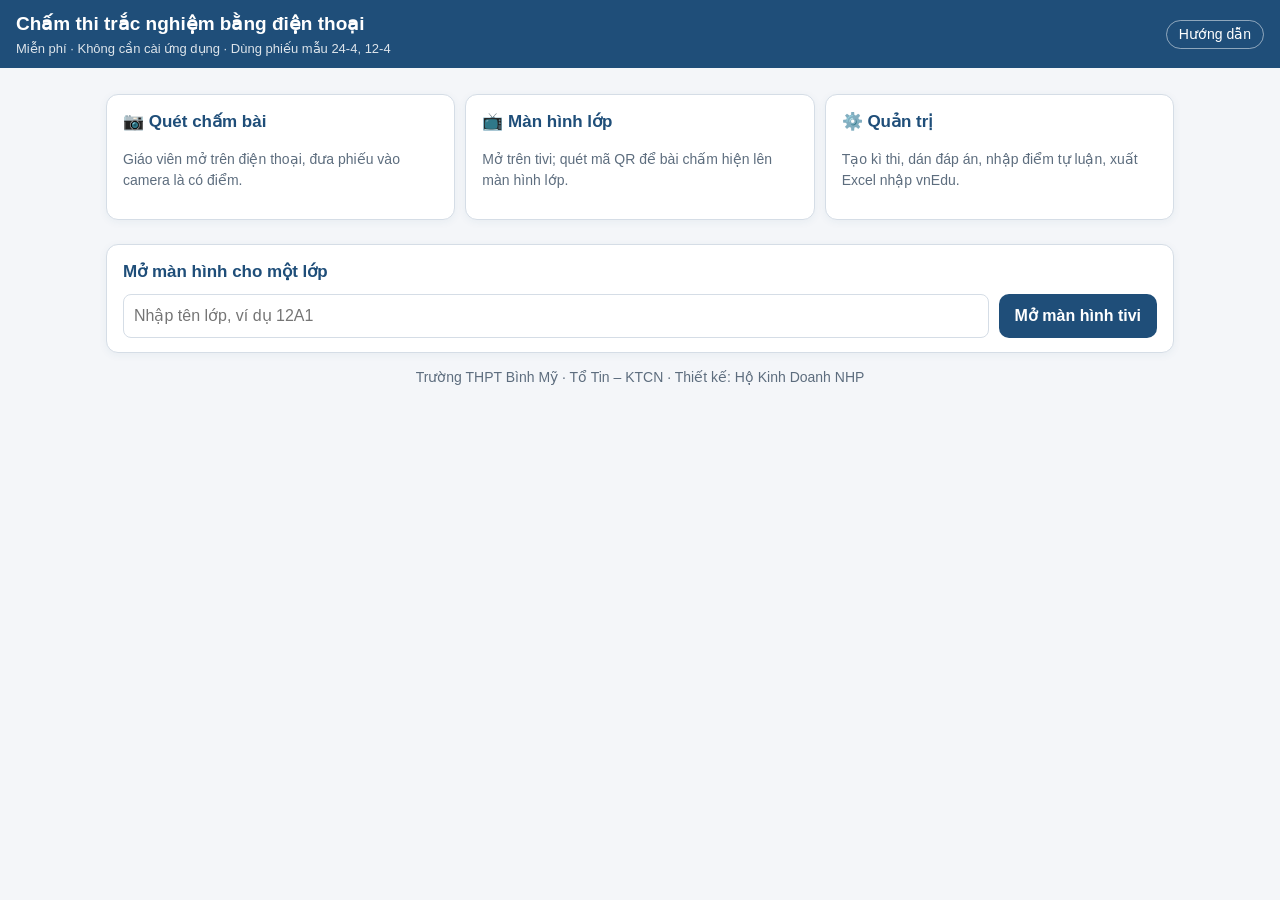
==== index.html @ 6ef76874 "Add files via upload" ====
<!doctype html>
<html lang="vi">
<head>
<meta charset="utf-8">
<meta name="viewport" content="width=device-width, initial-scale=1">
<title>Chấm thi trắc nghiệm</title>
<link rel="stylesheet" href="assets/style.css">
</head>
<body>
<header class="top">
  <div><h1>Chấm thi trắc nghiệm bằng điện thoại</h1><div class="sub">Miễn phí · Không cần cài ứng dụng · Dùng phiếu mẫu 24-4, 12-4</div></div>
  <nav><a href="huong-dan.html">Hướng dẫn</a></nav>
</header>
<main>
  <div class="row">
    <a class="card" href="quet.html" style="text-decoration:none;color:inherit"><h2>📷 Quét chấm bài</h2><p class="muted">Giáo viên mở trên điện thoại, đưa phiếu vào camera là có điểm.</p></a>
    <a class="card" href="tv.html" id="lnkTV" style="text-decoration:none;color:inherit"><h2>📺 Màn hình lớp</h2><p class="muted">Mở trên tivi; quét mã QR để bài chấm hiện lên màn hình lớp.</p></a>
    <a class="card" href="quantri.html" style="text-decoration:none;color:inherit"><h2>⚙️ Quản trị</h2><p class="muted">Tạo kì thi, dán đáp án, nhập điểm tự luận, xuất Excel nhập vnEdu.</p></a>
  </div>
  <section class="card">
    <h2>Mở màn hình cho một lớp</h2>
    <div class="row"><div><input id="lop" placeholder="Nhập tên lớp, ví dụ 12A1"></div><div style="flex:0 0 auto"><button onclick="location.href='tv.html?lop='+encodeURIComponent(document.getElementById('lop').value)">Mở màn hình tivi</button></div></div>
  </section>
  <p class="muted" style="text-align:center">Trường THPT Bình Mỹ · Tổ Tin – KTCN · Thiết kế: Hộ Kinh Doanh NHP</p>
</main>
</body>
</html>
---- assets/style.css ----
:root{--xanh:#1f4e79;--xanh-nhat:#e8f1fb;--do:#c0392b;--luc:#1e8449;--vang:#b7950b;--nen:#f4f6f9;--chu:#1d2733;--phu:#5d6d7e;--vien:#d5dde6}
*{box-sizing:border-box}
html,body{margin:0;background:var(--nen);color:var(--chu);font-family:"Segoe UI",Roboto,Arial,sans-serif;font-size:16px;line-height:1.5}
a{color:var(--xanh)}
header.top{background:var(--xanh);color:#fff;padding:10px 16px;display:flex;align-items:center;gap:12px;flex-wrap:wrap}
header.top h1{font-size:19px;margin:0;font-weight:700}
header.top .sub{font-size:13px;opacity:.85}
header.top nav{margin-left:auto;display:flex;gap:6px;flex-wrap:wrap}
header.top nav a{color:#fff;text-decoration:none;border:1px solid rgba(255,255,255,.5);border-radius:999px;padding:3px 12px;font-size:14px}
main{max-width:1100px;margin:0 auto;padding:14px 16px 40px}
.card{background:#fff;border:1px solid var(--vien);border-radius:12px;padding:14px 16px;margin:12px 0;box-shadow:0 2px 8px rgba(31,78,121,.06)}
.card h2{font-size:17px;margin:0 0 10px;color:var(--xanh)}
label{display:block;font-size:14px;color:var(--phu);margin:8px 0 3px}
input,select,textarea{width:100%;font:inherit;padding:9px 10px;border:1px solid var(--vien);border-radius:8px;background:#fff}
textarea{min-height:120px;font-family:Consolas,monospace;font-size:13px}
.row{display:flex;gap:10px;flex-wrap:wrap}.row>*{flex:1 1 160px}
button,.btn{font:inherit;border:0;border-radius:10px;padding:10px 16px;background:var(--xanh);color:#fff;cursor:pointer;font-weight:600;text-decoration:none;display:inline-block}
button.phu,.btn.phu{background:#fff;color:var(--xanh);border:1px solid var(--xanh)}
button.do{background:var(--do)}button.luc{background:var(--luc)}
button:disabled{opacity:.5;cursor:default}
.muted{color:var(--phu);font-size:14px}
table{border-collapse:collapse;width:100%;background:#fff;font-size:14px}
th,td{border:1px solid var(--vien);padding:6px 8px;text-align:center}
th{background:var(--xanh-nhat)}
.tag{display:inline-block;border-radius:999px;padding:1px 9px;font-size:13px;font-weight:600}
.tag.ok{background:#e4f4ea;color:var(--luc)}.tag.loi{background:#fdecea;color:var(--do)}.tag.canh{background:#fff4d6;color:#8a6d00}
#toast{position:fixed;left:50%;bottom:24px;transform:translateX(-50%) translateY(30px);opacity:0;transition:.25s;background:#1d2733;color:#fff;padding:10px 18px;border-radius:999px;z-index:99;max-width:92vw;text-align:center}
#toast.show{opacity:1;transform:translateX(-50%)}#toast.loi{background:var(--do)}#toast.ok{background:var(--luc)}
/* trang quét */
.cam{position:relative;background:#000;border-radius:12px;overflow:hidden;aspect-ratio:3/4;max-height:70vh;margin:0 auto}
.cam video,.cam canvas{position:absolute;inset:0;width:100%;height:100%;object-fit:cover}
.cam .hint{position:absolute;left:0;right:0;bottom:0;background:rgba(0,0,0,.55);color:#fff;text-align:center;padding:8px;font-size:15px}
.cam .khung{position:absolute;inset:6%;border:3px dashed rgba(255,255,255,.6);border-radius:10px;pointer-events:none}
.cam.thay .khung{border-color:#2ecc71;border-style:solid}
.ketqua img{max-width:100%;border-radius:8px;border:1px solid var(--vien)}
.diem{font-size:44px;font-weight:800;color:var(--xanh);line-height:1}
.luoi{display:grid;grid-template-columns:repeat(auto-fill,minmax(54px,1fr));gap:4px;margin-top:8px}
.o{border-radius:6px;padding:3px 0;text-align:center;font-size:13px;font-weight:600}
.o.d{background:#e4f4ea;color:var(--luc)}.o.s{background:#fdecea;color:var(--do)}.o.t{background:#f2f3f4;color:var(--phu)}
/* tivi */
body.tv{background:#0f2238;color:#fff}
.tvwrap{display:grid;grid-template-columns:2fr 1fr;gap:18px;padding:18px;height:100vh}
.tvmain{background:#fff;color:var(--chu);border-radius:16px;padding:16px;display:flex;flex-direction:column;overflow:hidden}
.tvmain img{max-height:62vh;object-fit:contain;border-radius:10px;background:#f2f3f4}
.tvside{display:flex;flex-direction:column;gap:12px;overflow:auto}
.qr{background:#fff;border-radius:16px;padding:14px;text-align:center;color:var(--chu)}
.qr #qrc{display:inline-block}
.lich{background:rgba(255,255,255,.08);border-radius:12px;padding:10px 12px}
.lich div{display:flex;justify-content:space-between;border-bottom:1px solid rgba(255,255,255,.12);padding:5px 0}
@media (max-width:800px){.tvwrap{grid-template-columns:1fr;height:auto}}
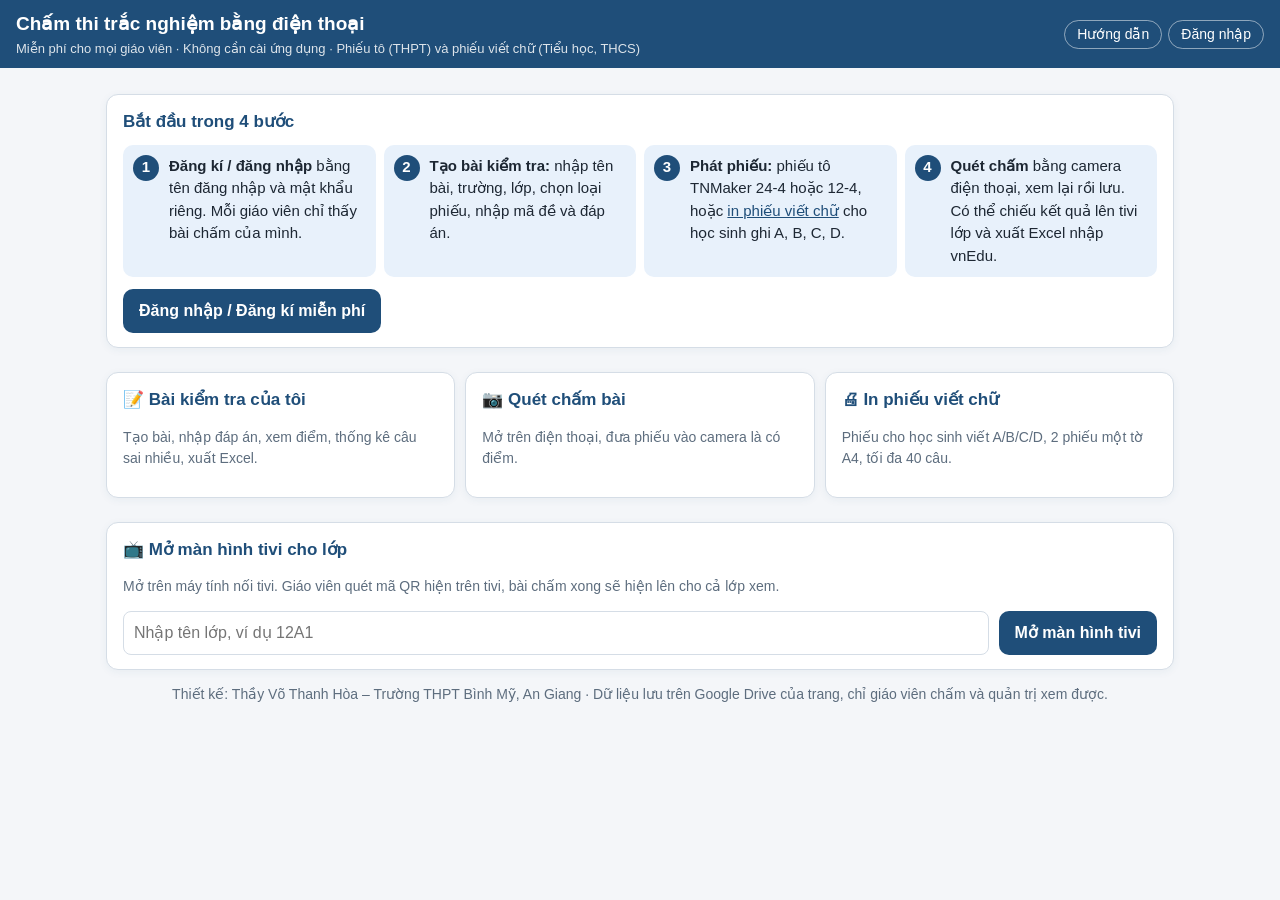
==== commit adb76e8b: "Add files via upload" ====
--- a/index.html
+++ b/index.html
@@ -8,20 +8,39 @@
 </head>
 <body>
 <header class="top">
-  <div><h1>Chấm thi trắc nghiệm bằng điện thoại</h1><div class="sub">Miễn phí · Không cần cài ứng dụng · Dùng phiếu mẫu 24-4, 12-4</div></div>
+  <div><h1>Chấm thi trắc nghiệm bằng điện thoại</h1><div class="sub">Miễn phí cho mọi giáo viên · Không cần cài ứng dụng · Phiếu tô (THPT) và phiếu viết chữ (Tiểu học, THCS)</div></div>
   <nav><a href="huong-dan.html">Hướng dẫn</a></nav>
 </header>
 <main>
+  <section class="card">
+    <h2>Bắt đầu trong 4 bước</h2>
+    <ol class="buoc">
+      <li><b>Đăng kí / đăng nhập</b> bằng tên đăng nhập và mật khẩu riêng. Mỗi giáo viên chỉ thấy bài chấm của mình.</li>
+      <li><b>Tạo bài kiểm tra:</b> nhập tên bài, trường, lớp, chọn loại phiếu, nhập mã đề và đáp án.</li>
+      <li><b>Phát phiếu:</b> phiếu tô TNMaker 24-4 hoặc 12-4, hoặc <a href="phieu.html">in phiếu viết chữ</a> cho học sinh ghi A, B, C, D.</li>
+      <li><b>Quét chấm</b> bằng camera điện thoại, xem lại rồi lưu. Có thể chiếu kết quả lên tivi lớp và xuất Excel nhập vnEdu.</li>
+    </ol>
+    <p id="chao" style="margin:12px 0 0"></p>
+  </section>
   <div class="row">
-    <a class="card" href="quet.html" style="text-decoration:none;color:inherit"><h2>📷 Quét chấm bài</h2><p class="muted">Giáo viên mở trên điện thoại, đưa phiếu vào camera là có điểm.</p></a>
-    <a class="card" href="tv.html" id="lnkTV" style="text-decoration:none;color:inherit"><h2>📺 Màn hình lớp</h2><p class="muted">Mở trên tivi; quét mã QR để bài chấm hiện lên màn hình lớp.</p></a>
-    <a class="card" href="quantri.html" style="text-decoration:none;color:inherit"><h2>⚙️ Quản trị</h2><p class="muted">Tạo kì thi, dán đáp án, nhập điểm tự luận, xuất Excel nhập vnEdu.</p></a>
+    <a class="card" href="kithi.html" style="text-decoration:none;color:inherit"><h2>📝 Bài kiểm tra của tôi</h2><p class="muted">Tạo bài, nhập đáp án, xem điểm, thống kê câu sai nhiều, xuất Excel.</p></a>
+    <a class="card" href="quet.html" style="text-decoration:none;color:inherit"><h2>📷 Quét chấm bài</h2><p class="muted">Mở trên điện thoại, đưa phiếu vào camera là có điểm.</p></a>
+    <a class="card" href="phieu.html" style="text-decoration:none;color:inherit"><h2>🖨 In phiếu viết chữ</h2><p class="muted">Phiếu cho học sinh viết A/B/C/D, 2 phiếu một tờ A4, tối đa 40 câu.</p></a>
   </div>
   <section class="card">
-    <h2>Mở màn hình cho một lớp</h2>
-    <div class="row"><div><input id="lop" placeholder="Nhập tên lớp, ví dụ 12A1"></div><div style="flex:0 0 auto"><button onclick="location.href='tv.html?lop='+encodeURIComponent(document.getElementById('lop').value)">Mở màn hình tivi</button></div></div>
+    <h2>📺 Mở màn hình tivi cho lớp</h2>
+    <p class="muted">Mở trên máy tính nối tivi. Giáo viên quét mã QR hiện trên tivi, bài chấm xong sẽ hiện lên cho cả lớp xem.</p>
+    <div class="row"><div><input id="lop" placeholder="Nhập tên lớp, ví dụ 12A1"></div><div style="flex:0 0 auto"><button onclick="location.href='tv.html?lop='+encodeURIComponent(document.getElementById('lop').value.trim())">Mở màn hình tivi</button></div></div>
   </section>
-  <p class="muted" style="text-align:center">Trường THPT Bình Mỹ · Tổ Tin – KTCN · Thiết kế: Hộ Kinh Doanh NHP</p>
+  <p class="muted" style="text-align:center">Thiết kế: Thầy Võ Thanh Hòa – Trường THPT Bình Mỹ, An Giang · Dữ liệu lưu trên Google Drive của trang, chỉ giáo viên chấm và quản trị xem được.</p>
 </main>
+<script src="assets/config.js"></script>
+<script src="assets/app.js"></script>
+<script>
+const u = CT.toi();
+document.getElementById("chao").innerHTML = u
+  ? `Xin chào <b>${CT.esc(u.hoTen)}</b>. <a class="btn" href="kithi.html">Vào trang bài kiểm tra</a>`
+  : `<a class="btn" href="taikhoan.html">Đăng nhập / Đăng kí miễn phí</a>`;
+</script>
 </body>
 </html>
--- a/assets/style.css
+++ b/assets/style.css
@@ -1,4 +1,5 @@
 :root{--xanh:#1f4e79;--xanh-nhat:#e8f1fb;--do:#c0392b;--luc:#1e8449;--vang:#b7950b;--nen:#f4f6f9;--chu:#1d2733;--phu:#5d6d7e;--vien:#d5dde6}
+[hidden]{display:none!important}
 *{box-sizing:border-box}
 html,body{margin:0;background:var(--nen);color:var(--chu);font-family:"Segoe UI",Roboto,Arial,sans-serif;font-size:16px;line-height:1.5}
 a{color:var(--xanh)}
@@ -48,3 +49,21 @@
 .lich{background:rgba(255,255,255,.08);border-radius:12px;padding:10px 12px}
 .lich div{display:flex;justify-content:space-between;border-bottom:1px solid rgba(255,255,255,.12);padding:5px 0}
 @media (max-width:800px){.tvwrap{grid-template-columns:1fr;height:auto}}
+/* thẻ chọn, hộp thoại, hướng dẫn nhanh */
+.tabs{display:flex;gap:6px;margin-bottom:10px;flex-wrap:wrap}
+.tab{background:#fff;color:var(--xanh);border:1px solid var(--vien);border-radius:999px;padding:7px 14px}
+.tab.on{background:var(--xanh);color:#fff;border-color:var(--xanh)}
+.buoc{counter-reset:b;list-style:none;padding:0;margin:0;display:grid;gap:8px;grid-template-columns:repeat(auto-fit,minmax(210px,1fr))}
+.buoc li{counter-increment:b;background:var(--xanh-nhat);border-radius:10px;padding:10px 12px 10px 46px;position:relative;font-size:15px}
+.buoc li::before{content:counter(b);position:absolute;left:10px;top:10px;width:26px;height:26px;border-radius:50%;background:var(--xanh);color:#fff;font-weight:700;display:grid;place-items:center}
+.hop{position:fixed;inset:0;background:rgba(0,0,0,.6);display:flex;align-items:center;justify-content:center;z-index:50;padding:16px}
+.hop>div{background:#fff;border-radius:12px;max-width:min(96vw,900px);max-height:92vh;overflow:auto;padding:12px}
+.hop img{max-width:100%;display:block}
+td .nho{padding:4px 9px;font-size:13px;border-radius:7px}
+.vtluoi{display:grid;grid-template-columns:repeat(auto-fill,minmax(232px,1fr));gap:6px;margin-top:8px}
+.vto{border:1px solid var(--vien);border-radius:8px;padding:5px;display:flex;align-items:center;gap:6px;background:#fff;min-width:0}
+.vto.can{border-color:#e0b000;background:#fff8e1}.vto.d{border-color:#9bd3ae;background:#effaf2}.vto.s{border-color:#f0a9a0;background:#fdf0ee}
+.vto canvas{width:60px;height:38px;border-radius:4px;background:#f6f6f6;flex:0 0 auto}
+.vto b{min-width:22px}
+.vto .chon{display:flex;gap:2px}.vto .chon button{padding:5px 9px;min-width:30px;font-size:13px;border-radius:6px;background:#fff;color:var(--chu);border:1px solid var(--vien)}
+.vto .chon button.on{background:var(--xanh);color:#fff;border-color:var(--xanh)}
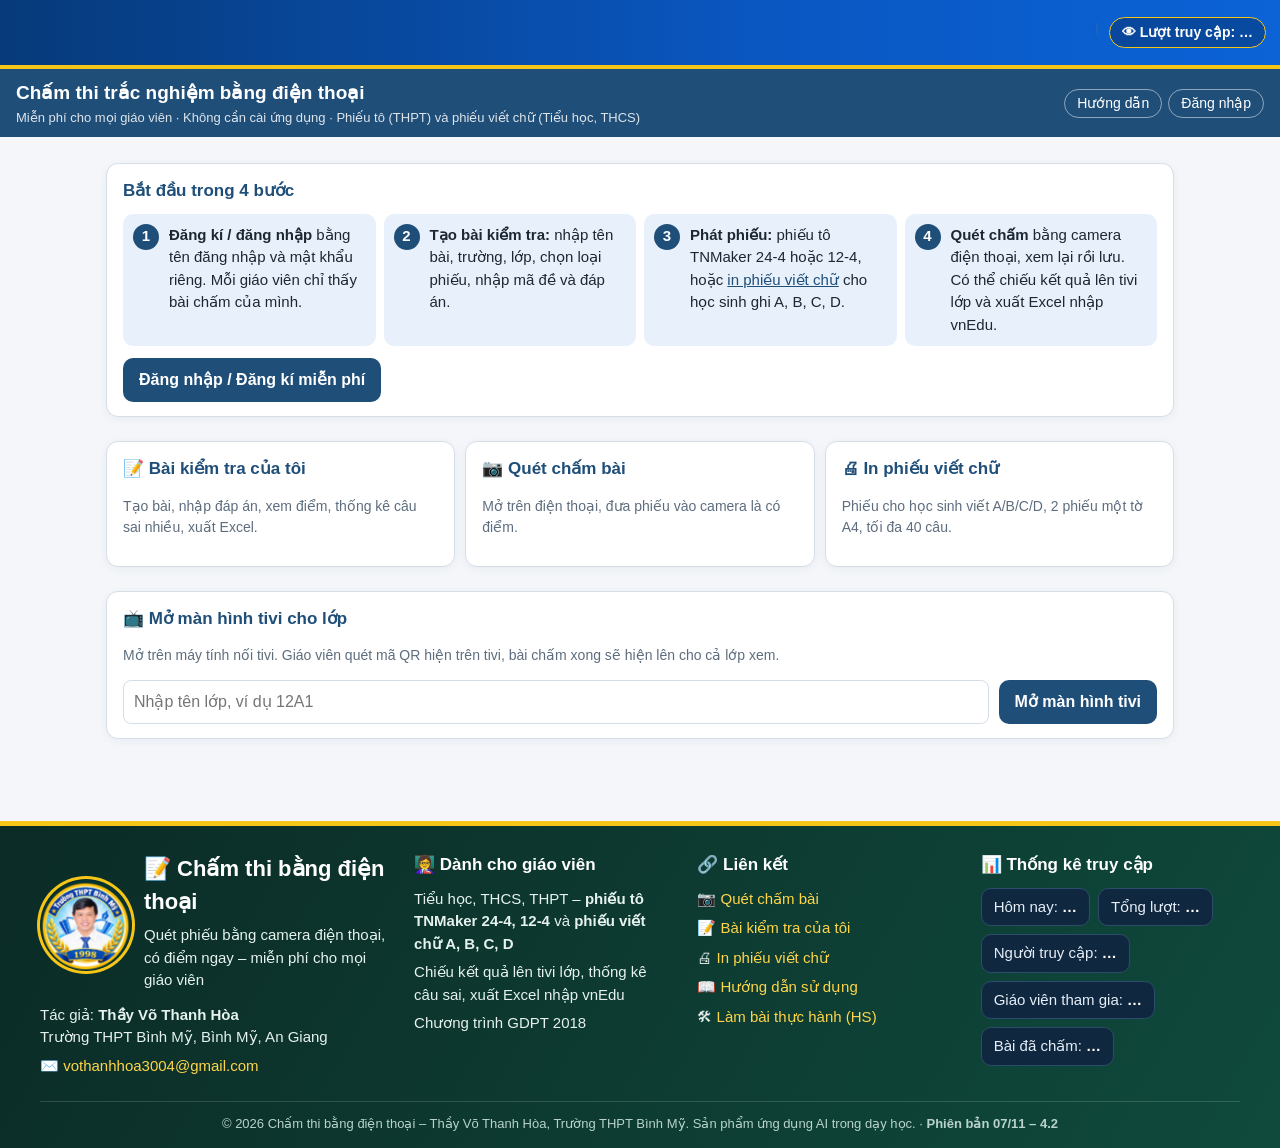
==== commit b4c28d43: "Add files via upload" ====
--- a/index.html
+++ b/index.html
@@ -32,7 +32,6 @@
     <p class="muted">Mở trên máy tính nối tivi. Giáo viên quét mã QR hiện trên tivi, bài chấm xong sẽ hiện lên cho cả lớp xem.</p>
     <div class="row"><div><input id="lop" placeholder="Nhập tên lớp, ví dụ 12A1"></div><div style="flex:0 0 auto"><button onclick="location.href='tv.html?lop='+encodeURIComponent(document.getElementById('lop').value.trim())">Mở màn hình tivi</button></div></div>
   </section>
-  <p class="muted" style="text-align:center">Thiết kế: Thầy Võ Thanh Hòa – Trường THPT Bình Mỹ, An Giang · Dữ liệu lưu trên Google Drive của trang, chỉ giáo viên chấm và quản trị xem được.</p>
 </main>
 <script src="assets/config.js"></script>
 <script src="assets/app.js"></script>
--- a/assets/style.css
+++ b/assets/style.css
@@ -67,3 +67,32 @@
 .vto b{min-width:22px}
 .vto .chon{display:flex;gap:2px}.vto .chon button{padding:5px 9px;min-width:30px;font-size:13px;border-radius:6px;background:#fff;color:var(--chu);border:1px solid var(--vien)}
 .vto .chon button.on{background:var(--xanh);color:#fff;border-color:var(--xanh)}
+/* nút lưu luôn ở đáy màn hình điện thoại khi xem kết quả */
+.thanhLuu{position:sticky;bottom:0;background:#fff;padding:10px 0 12px;z-index:5;box-shadow:0 -8px 12px -10px rgba(0,0,0,.25)}
+/* ---------- dải chữ chạy (logo dẫn đầu, chữ rượt theo) ---------- */
+.bang{background:linear-gradient(90deg,#063a7a,#0a57c2 60%,#0b63d6);border-bottom:4px solid #f5c518;display:flex;align-items:center;gap:10px;padding:6px 14px;overflow:hidden}
+.bang .ray{flex:1;overflow:hidden;white-space:nowrap;min-width:0;mask-image:linear-gradient(90deg,transparent,#000 3%,#000 97%,transparent)}
+.bang .chay{display:inline-flex;align-items:center;gap:12px;padding-left:100%;animation:chayChu 22s linear -8s infinite}
+.bang .chay img{width:46px;height:46px;border-radius:50%;box-shadow:0 0 0 3px #f5c518,0 2px 8px rgba(0,0,0,.4);animation:xoayLogo 6s linear infinite}
+.bang .chay b{color:#ffe14d;font-size:21px;font-weight:800;letter-spacing:.3px;text-shadow:0 1px 2px rgba(0,0,0,.4)}
+.bang:hover .chay{animation-play-state:paused}
+@keyframes chayChu{to{transform:translateX(-100%)}}
+@keyframes xoayLogo{0%,80%{transform:rotate(0)}90%{transform:rotate(-12deg) scale(1.08)}100%{transform:rotate(0)}}
+.bang .dem{flex:0 0 auto;color:#fff;border:1.5px solid #f5c518;background:rgba(0,0,0,.25);border-radius:999px;padding:4px 12px;font-weight:700;font-size:14px;white-space:nowrap}
+@media (max-width:640px){.bang .chay b{font-size:16px}.bang .chay img{width:36px;height:36px}.bang .dem{font-size:12px;padding:3px 9px}}
+@media (prefers-reduced-motion:reduce){.bang .chay{animation-duration:60s}}
+/* ---------- chân trang ---------- */
+.chantrang{background:linear-gradient(120deg,#0b2b26,#0f4a3c);color:#e6f2ee;border-top:5px solid #f5c518;margin-top:30px;padding:26px 16px 14px;font-size:15px}
+.chantrang .cot{max-width:1200px;margin:0 auto;display:grid;grid-template-columns:1.35fr 1fr 1fr 1fr;gap:24px}
+.chantrang h3{margin:0 0 10px;font-size:17px;color:#fff}
+.chantrang a{color:#ffd54a;text-decoration:none}.chantrang a:hover{text-decoration:underline}
+.chantrang .tg{display:flex;gap:12px;align-items:center}.chantrang .tg img{width:92px;height:92px;border-radius:50%;box-shadow:0 0 0 3px #f5c518;flex:0 0 auto}
+.chantrang .tg h3{font-size:22px;margin:0 0 4px}
+.chantrang p{margin:6px 0;line-height:1.5}
+.chantrang ul{list-style:none;padding:0;margin:0}.chantrang li{margin:7px 0}
+.chantrang .so{display:flex;flex-wrap:wrap;gap:8px}
+.chantrang .so span{background:#10283f;border:1px solid #2d4b6b;border-radius:10px;padding:7px 12px;color:#e6eef8}.chantrang .so b{color:#fff}
+.chantrang .duoi{max-width:1200px;margin:18px auto 0;border-top:1px solid rgba(255,255,255,.15);padding-top:12px;text-align:center;font-size:13px;color:#b9d3cb}
+@media (max-width:900px){.chantrang .cot{grid-template-columns:1fr 1fr}}
+@media (max-width:560px){.chantrang .cot{grid-template-columns:1fr}}
+@media print{.bang,.chantrang{display:none!important}}
